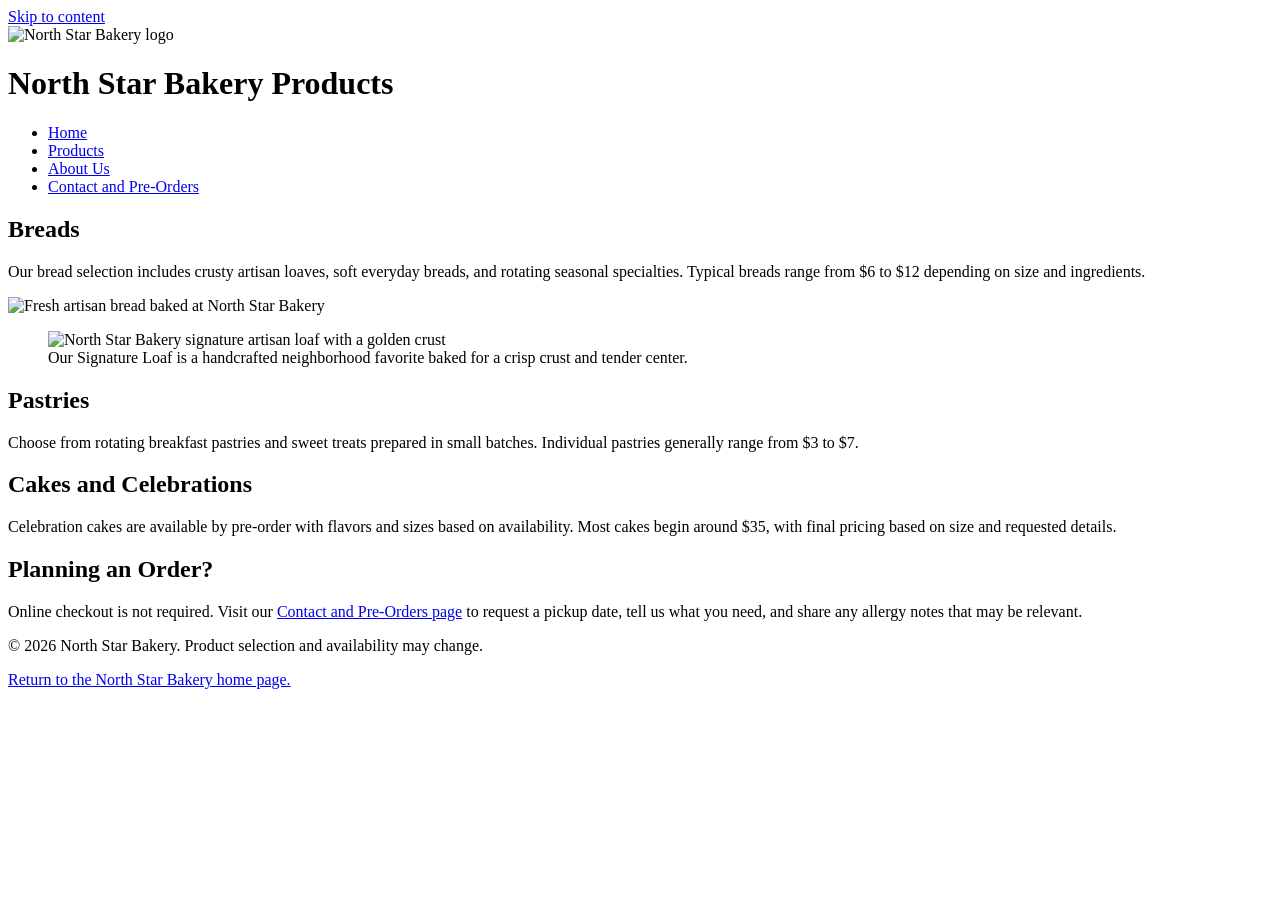
==== products.html @ 85bf5b10 "Add products.html" ====
<!DOCTYPE html>
<html lang="en">
<head>
    <meta charset="UTF-8">
    <meta name="viewport" content="width=device-width, initial-scale=1.0">
    <title>North Star Bakery | Products</title>
    <link rel="stylesheet" href="styles.css">
</head>
<body class="products">
<a class="skip" href="#main">Skip to content</a>
    <header>
        <img src="bakery-logo_c.png" alt="North Star Bakery logo">
        <h1>North Star Bakery Products</h1>
        <nav aria-label="Main navigation">
            <ul>
                <li><a href="index.html">Home</a></li>
                <li><a aria-current="page" href="products.html">Products</a></li>
                <li><a href="about.html">About Us</a></li>
                <li><a href="contact.html">Contact and Pre-Orders</a></li>
            </ul>
        </nav>
    </header>

    <main id="main">
        <section>
            <h2>Breads</h2>
            <p>Our bread selection includes crusty artisan loaves, soft everyday breads, and rotating seasonal specialties. Typical breads range from $6 to $12 depending on size and ingredients.</p>
            <img src="bakery-bread_c.png" alt="Fresh artisan bread baked at North Star Bakery">

            <figure>
                <img src="bakery-signature-loaf_c.png" alt="North Star Bakery signature artisan loaf with a golden crust">
                <figcaption>Our Signature Loaf is a handcrafted neighborhood favorite baked for a crisp crust and tender center.</figcaption>
            </figure>
        </section>

        <section>
            <h2>Pastries</h2>
            <p>Choose from rotating breakfast pastries and sweet treats prepared in small batches. Individual pastries generally range from $3 to $7.</p>
        </section>

        <section>
            <h2>Cakes and Celebrations</h2>
            <p>Celebration cakes are available by pre-order with flavors and sizes based on availability. Most cakes begin around $35, with final pricing based on size and requested details.</p>
        </section>

        <section>
            <h2>Planning an Order?</h2>
            <p>Online checkout is not required. Visit our <a href="contact.html">Contact and Pre-Orders page</a> to request a pickup date, tell us what you need, and share any allergy notes that may be relevant.</p>
        </section>
    </main>

    <footer>
        <p>&copy; 2026 North Star Bakery. Product selection and availability may change.</p>
        <p><a href="index.html">Return to the North Star Bakery home page.</a></p>
    </footer>
</body>
</html>
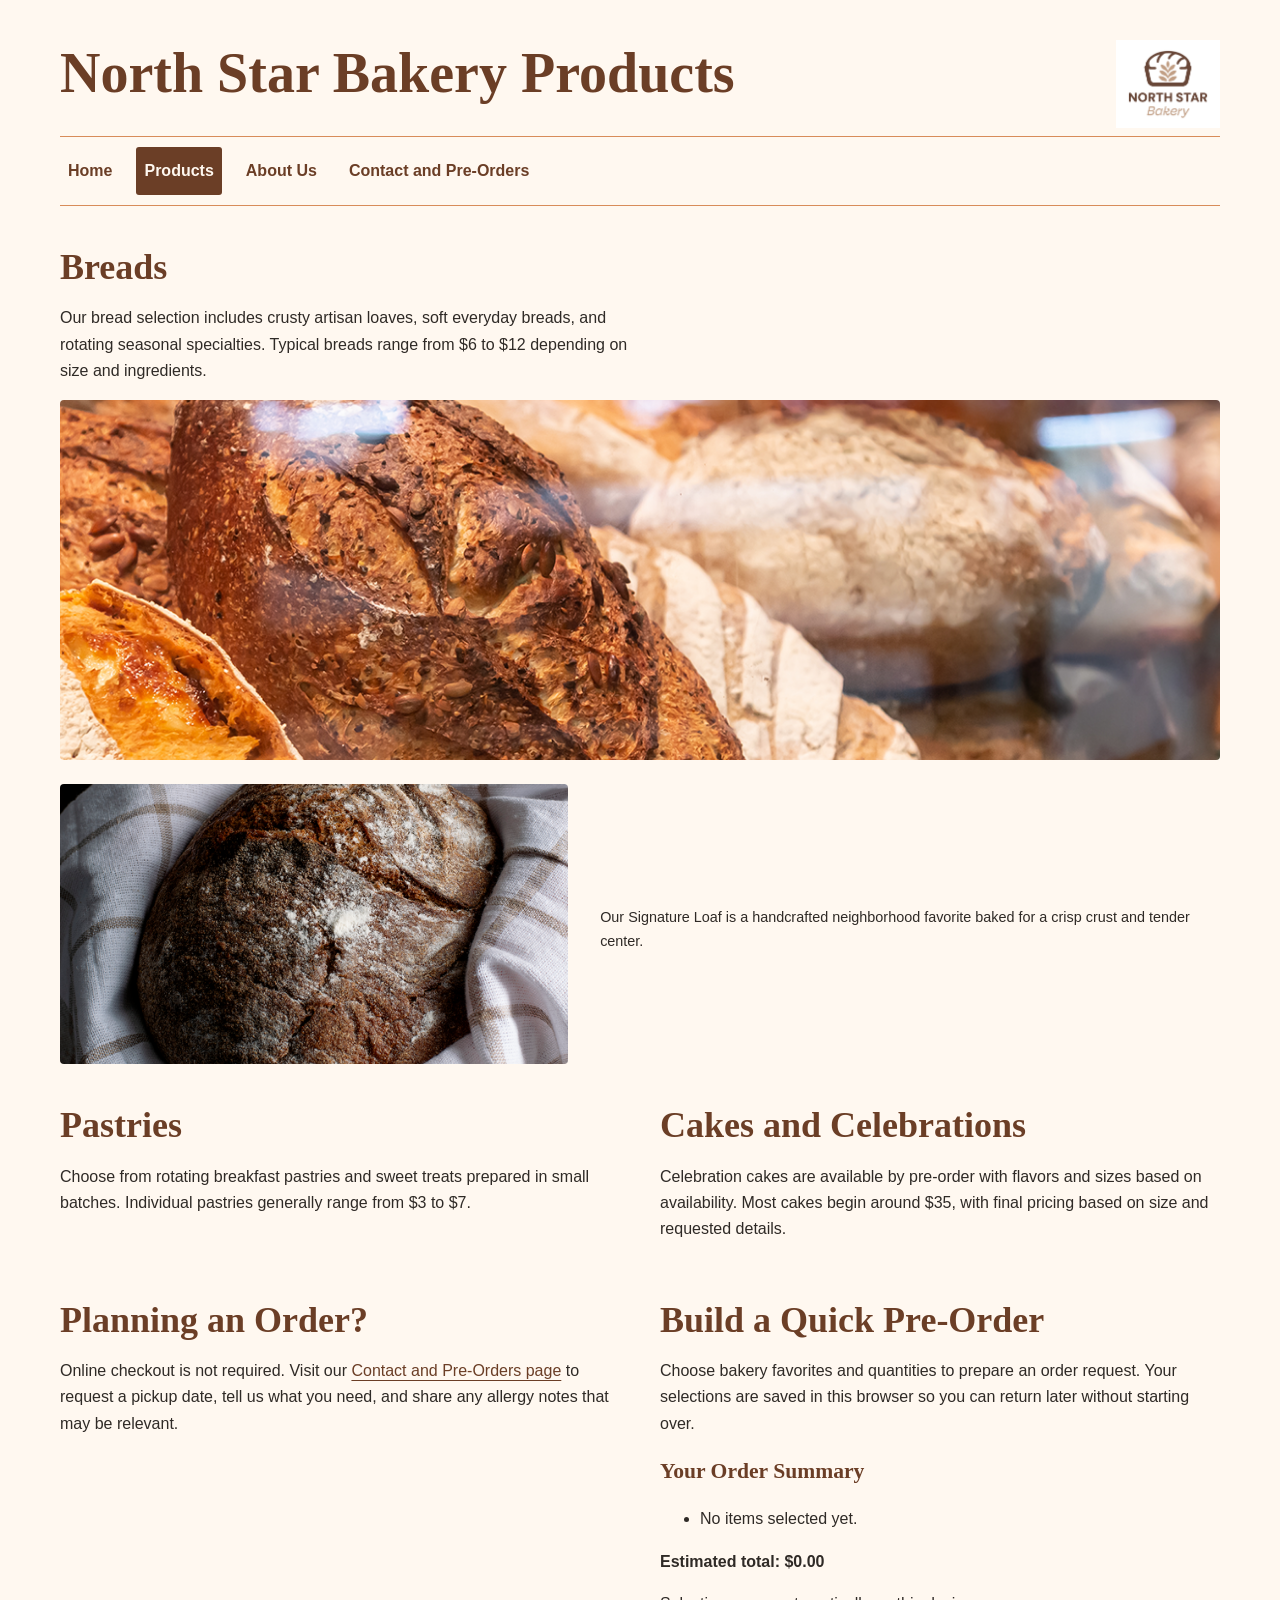
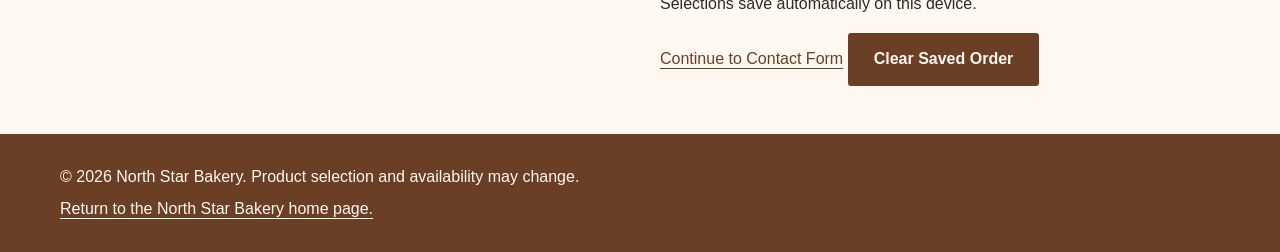
==== commit 362629fa: "Add interactive pre-order builder" ====
--- a/products.html
+++ b/products.html
@@ -5,6 +5,7 @@
     <meta name="viewport" content="width=device-width, initial-scale=1.0">
     <title>North Star Bakery | Products</title>
     <link rel="stylesheet" href="styles.css">
+    <script src="script.js" defer></script>
 </head>
 <body class="products">
 <a class="skip" href="#main">Skip to content</a>
@@ -47,6 +48,24 @@
             <h2>Planning an Order?</h2>
             <p>Online checkout is not required. Visit our <a href="contact.html">Contact and Pre-Orders page</a> to request a pickup date, tell us what you need, and share any allergy notes that may be relevant.</p>
         </section>
+
+        <section class="order-builder" aria-labelledby="order-builder-title">
+            <h2 id="order-builder-title">Build a Quick Pre-Order</h2>
+            <p>Choose bakery favorites and quantities to prepare an order request. Your selections are saved in this browser so you can return later without starting over.</p>
+
+            <div id="order-options" class="order-options" aria-live="polite"></div>
+
+            <div class="order-summary" aria-labelledby="order-summary-title">
+                <h3 id="order-summary-title">Your Order Summary</h3>
+                <ul id="order-summary-list">
+                    <li>No items selected yet.</li>
+                </ul>
+                <p><strong>Estimated total: <span id="order-total">$0.00</span></strong></p>
+                <p id="order-save-status" class="status-message" role="status">Selections save automatically on this device.</p>
+                <a class="button-link" href="contact.html">Continue to Contact Form</a>
+                <button type="button" id="clear-order" class="secondary-button">Clear Saved Order</button>
+            </div>
+        </section>
     </main>
 
     <footer>
@@ -54,4 +73,4 @@
         <p><a href="index.html">Return to the North Star Bakery home page.</a></p>
     </footer>
 </body>
-</html>+</html>
--- a/styles.css
+++ b/styles.css
@@ -0,0 +1,63 @@
+/* Mobile first: shared palette and typography for all four pages. */
+:root { --cream:#FFF8F0; --brown:#6B3E26; --peach:#D88C5A; --charcoal:#2F2A26; }
+* { box-sizing:border-box; }
+body { margin:0; background:var(--cream); color:var(--charcoal); font-family:Arial,sans-serif; font-size:1rem; line-height:1.65; }
+a { color:var(--brown); text-underline-offset:.22em; }
+a:hover { text-decoration-thickness:3px; }
+:focus-visible { outline:3px solid var(--brown); outline-offset:4px; }
+h1,h2,h3 { font-family:Georgia,serif; color:var(--brown); line-height:1.2; }
+h1 { font-size:clamp(2rem,5vw,3.5rem); margin:.5rem 0; }
+h2 { font-size:clamp(1.6rem,3vw,2.25rem); margin:0 0 1rem; }
+h3 { font-size:1.35rem; }
+p { max-width:65ch; }
+header { max-width:1200px; margin:auto; padding:1.5rem 1.25rem 0; }
+header > img { width:88px; height:88px; object-fit:contain; }
+header > p { margin:.5rem 0 1.5rem; }
+nav { border-top:1px solid var(--peach); border-bottom:1px solid var(--peach); margin-top:1.5rem; }
+nav ul { display:flex; flex-wrap:wrap; gap:.25rem 1rem; list-style:none; margin:0; padding:.65rem 0; }
+nav a { display:block; padding:.65rem .5rem; font-weight:bold; text-decoration:none; }
+nav a[aria-current] { background:var(--brown); color:var(--cream); border-radius:3px; }
+main { display:flex; flex-direction:column; gap:2rem; max-width:1200px; margin:auto; padding:2rem 1.25rem 3rem; }
+section { min-width:0; }
+section + section { border-top:1px solid var(--peach); padding-top:1.75rem; }
+img,video { display:block; max-width:100%; height:auto; }
+main img { width:100%; border-radius:4px; }
+audio { width:100%; max-width:32rem; }
+figure { margin:1.5rem 0 0; }
+figcaption { margin-top:.65rem; font-size:.9rem; }
+footer { background:var(--brown); color:var(--cream); padding:1.5rem max(1.25rem,calc((100vw - 1160px)/2)); }
+footer a { color:var(--cream); }
+footer p { margin:.35rem 0; }
+fieldset { min-width:0; margin:1.5rem 0; padding:1.25rem; border:1px solid var(--brown); border-radius:4px; }
+legend { padding:0 .5rem; font-weight:bold; color:var(--brown); }
+label { display:block; font-weight:bold; margin-top:1rem; }
+input,textarea,button { font:inherit; }
+input:not([type=radio]),textarea { width:100%; min-width:0; padding:.7rem; border:1px solid var(--brown); border-radius:3px; color:var(--charcoal); background:var(--cream); }
+textarea { resize:vertical; }
+input[type=radio] + label { display:inline; margin-right:1rem; }
+button { min-height:48px; border:2px solid var(--brown); background:var(--brown); color:var(--cream); padding:.7rem 1.5rem; border-radius:3px; font-weight:bold; cursor:pointer; }
+button:hover { background:var(--cream); color:var(--brown); }
+.demo-note { border-left:4px solid var(--peach); padding-left:1rem; }
+.skip { position:absolute; top:-100px; left:1rem; padding:.7rem; background:var(--cream); }
+.skip:focus { top:0; }
+/* Flexbox changes the stacked mobile content to a two-column layout. */
+@media (min-width:48rem) {
+ header { padding-top:2rem; }
+ header > img { float:right; width:104px; height:104px; }
+ nav { clear:both; }
+ main { flex-direction:row; flex-wrap:wrap; gap:2.5rem; padding-top:2.5rem; }
+ main > section { flex:1 1 calc(50% - 1.25rem); }
+ main > section + section { border-top:0; padding-top:0; }
+ .index main > section:first-child { flex-basis:100%; display:flex; align-items:center; gap:2.5rem; }
+ .intro-copy { flex:1; min-width:0; }
+ .index main > section:first-child > img { width:51%; max-height:350px; object-fit:cover; }
+ .products main > section:first-child { flex-basis:100%; }
+ .products main > section:first-child > img { max-height:360px; object-fit:cover; }
+ .products figure { display:flex; align-items:center; gap:2rem; }
+ .products figure img { width:45%; max-height:280px; object-fit:cover; }
+ .contact main > section:first-child { flex-basis:100%; }
+ form { display:flex; flex-wrap:wrap; align-items:flex-start; gap:1.5rem; }
+ fieldset { flex:1 1 calc(50% - .75rem); margin:0; }
+ form button { align-self:flex-start; }
+ #form-status { flex-basis:100%; }
+}
